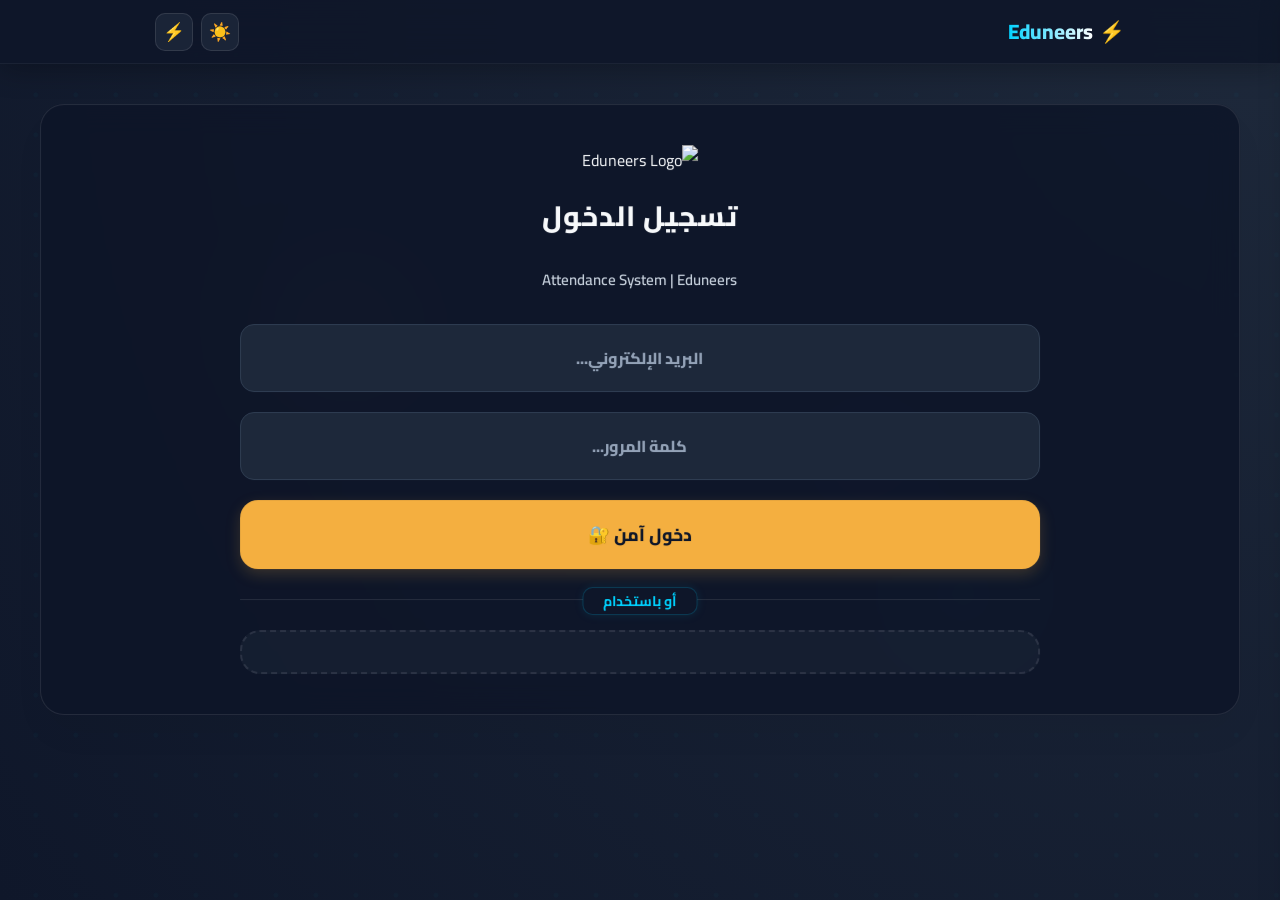
==== feedback.html @ c0f232b0 "Add files via upload" ====
<!DOCTYPE html>
<html dir="rtl">
<head>
    <meta charset="UTF-8">
    <meta name="viewport" content="width=device-width, initial-scale=1.0, maximum-scale=1.0, user-scalable=no">
    <title>Eduneers | Feedback</title>
    <link rel="stylesheet" href="grades.css?v=1.0.5">
    <link rel="preconnect" href="https://fonts.googleapis.com">
    <script src="https://cdn.jsdelivr.net/particles.js/2.0.0/particles.min.js"></script>
</head>
<body class="dark-mode">
    <div id="particles-js" style="position:fixed; top:0; left:0; width:100%; height:100%; z-index:-2; pointer-events:none;"></div>
    <div class="circuit-bg"></div>

    <div id="loader">
        <div style="width:60px; height:60px; margin-bottom:20px; position:relative; display:flex; justify-content:center; align-items:center;">
            <div style="position:absolute; width:100%; height:100%; border:2px solid var(--electric-blue); border-radius:50%; opacity:0.6; animation: spin 2s linear infinite;"></div>
            <div style="width:12px; height:12px; background:var(--electric-blue); border-radius:50%; box-shadow: 0 0 20px var(--electric-blue);"></div>
        </div>
        <div id="loaderMsg" style="font-weight: 800; font-size: 1.1rem; letter-spacing: 1px;">جاري تجميع حزم البيانات...</div>
        <div class="bar-bg"><div class="bar-fill" id="barFill"></div></div>
        <div style="font-size: 24px; font-weight: 900; font-family: monospace; color: var(--electric-blue);" id="percent">0%</div>
    </div>

    <div class="navbar">
        <div class="nav-content">
            <div class="nav-brand">
                <h2>⚡ <span class="brand-text">Eduneers</span> <span id="welcomeName" style="font-size: 11px; opacity:0.7;"></span></h2>
            </div>
            <div class="nav-actions">
                <span id="groupBadge" class="nav-badge group-badge" style="font-size: 11px; font-weight: 800; background: rgba(0, 210, 255, 0.1); color: var(--electric-blue); padding: 5px 10px; border-radius: 8px; border: 1px solid rgba(0, 210, 255, 0.3); display: none; white-space: nowrap; flex-shrink: 0;"></span>
                <span id="roleBadge" class="nav-badge role-badge" style="font-size: 11px; font-weight: 800; background: rgba(245, 176, 65, 0.1); color: var(--accent); padding: 5px 10px; border-radius: 8px; border: 1px solid rgba(245, 176, 65, 0.3); display: none; white-space: nowrap; flex-shrink: 0;"></span>
                <button class="nav-btn" onclick="toggleDarkMode()">🌓</button>
                <button class="nav-btn" onclick="toggleSidebar()">☰</button>
            </div>
        </div>
    </div>

    <div class="sidebar-overlay" id="overlay" onclick="toggleSidebar()"></div>
    <div class="sidebar" id="sidebar">
        <button class="close-btn" onclick="toggleSidebar()">×</button>
        <div style="padding: 20px; text-align: center; border-bottom: 1px solid rgba(255,255,255,0.05); margin-bottom: 10px;">
            <div style="font-weight: 900; color: var(--electric-blue); font-size: 1.3rem;">Eduneers System</div>
            <div id="sideRole" style="font-size: 10px; opacity: 0.7; margin-top: 5px; text-transform: uppercase; background: rgba(255,255,255,0.1); display: inline-block; padding: 4px 10px; border-radius: 8px;"></div>
        </div>
        <div style="margin: 10px 15px; border-radius: 12px; border: 1px solid rgba(0, 210, 255, 0.3); box-shadow: 0 0 15px rgba(0, 210, 255, 0.05); overflow: hidden;">
            <div style="background: rgba(0, 210, 255, 0.1); padding: 8px 15px; font-weight: 900; color: #00d2ff; font-size: 12px; letter-spacing: 1px; border-bottom: 1px solid rgba(0, 210, 255, 0.1);">📷 قسم الحضور</div>
            <div style="padding: 5px 0;">
                <a href="#" onclick="gotoView('index.html', 'scanner')"><span>📷</span> <span>مسح الـ QR</span></a>
                <a href="#" onclick="gotoView('index.html', 'manual')"><span>✍️</span> <span>التسجيل اليدوي السريع</span></a>
                <a href="#" onclick="gotoView('index.html', 'dashboard')"><span>📊</span> <span>لوحة الحضور</span></a>
            </div>
        </div>
        <div style="margin: 15px 15px; border-radius: 12px; border: 1px solid rgba(192, 132, 252, 0.3); box-shadow: 0 0 15px rgba(192, 132, 252, 0.05); overflow: hidden;">
            <div style="background: rgba(192, 132, 252, 0.1); padding: 8px 15px; font-weight: 900; color: #c084fc; font-size: 12px; letter-spacing: 1px; border-bottom: 1px solid rgba(192, 132, 252, 0.1);">🎯 قسم الدرجات والتقييم</div>
            <div style="padding: 5px 0;">
                <a href="#" onclick="gotoView('grades.html', 'grading')"><span>📝</span> <span>رصد الدرجات</span></a>
                <a href="#" onclick="gotoView('grades.html', 'studentDashboard')"><span>📊</span> <span>لوحة درجات الطلاب</span></a>
                <a href="#" onclick="gotoView('grades.html', 'searchView')"><span>🔍</span> <span>استعلام عن طالب</span></a>
                <a href="feedback.html" class="admin-only" style="display:flex;"><span>💬</span> <span>Feedback شامل</span></a>
            </div>
        </div>
        <a href="#" onclick="logout()" style="color: #ef4444; margin: 15px; background: rgba(239, 68, 68, 0.1); border-radius: 12px; text-align: center; justify-content: center;"><span>🚪</span> <span>تسجيل الخروج</span></a>
        <div style="height: 100px; flex-shrink: 0;"></div>
    </div>

    <div class="container">
        <div id="toast"></div>

        <div id="view-feedbackImport" class="view-section admin-only" style="display:block !important;">
            <div style="max-width: 600px; margin: auto;">
                <h3 style="color:var(--electric-blue); text-align:center; font-size:22px; font-weight:900; margin-bottom:5px;">💬 Feedback شامل</h3>
                <p style="text-align:center; font-size:12px; opacity:0.7; margin-bottom:20px; color:var(--text-muted);">ارفع ملف Excel أو أدخل رابط Google Sheet لتطبيق Feedback على جميع الطلاب الموجودين</p>

                <div style="background: var(--card-bg); border-radius: 16px; padding: 20px; margin-bottom: 20px; border: 1px solid rgba(128,128,128,0.15);">
                    <div style="margin-bottom: 15px;">
                        <label style="font-size:12px; font-weight:bold; color:var(--text-muted); display:block; margin-bottom:6px;">رقم المحاضرة (Lecture):</label>
                        <input type="number" id="fbImportLec" value="1" min="1" max="50" style="font-size:14px; width:100%; padding:12px; border:1px solid rgba(0,210,255,0.2); background:var(--card-bg); color:var(--text-main); border-radius:10px; box-sizing:border-box; text-align:center;">
                    </div>
                    <div style="border-top: 1px solid rgba(128,128,128,0.1); padding-top: 15px; margin-bottom: 15px;">
                        <label style="font-size:12px; font-weight:bold; color:var(--text-muted); display:block; margin-bottom:6px;">📁 رفع ملف Excel (.xlsx .xls):</label>
                        <input type="file" id="fbFileInput" accept=".xlsx,.xls" style="font-size:12px; width:100%; padding:10px; border:1px dashed rgba(0,210,255,0.3); background:var(--card-bg); color:var(--text-main); border-radius:10px; box-sizing:border-box;">
                    </div>
                    <div style="border-top: 1px solid rgba(128,128,128,0.1); padding-top: 15px; margin-bottom: 15px;">
                        <label style="font-size:12px; font-weight:bold; color:var(--text-muted); display:block; margin-bottom:6px;">🔗 أو رابط Google Sheet (منشور كـ CSV):</label>
                        <input type="url" id="fbSheetUrl" placeholder="https://docs.google.com/spreadsheets/d/.../export?format=csv" style="font-size:12px; width:100%; padding:12px; border:1px solid rgba(128,128,128,0.15); background:var(--card-bg); color:var(--text-main); border-radius:10px; box-sizing:border-box;">
                    </div>
                    <button id="fbSubmitBtn" onclick="processFeedbackImport()" style="width:100%; padding:14px; border:none; border-radius:12px; background:linear-gradient(135deg, var(--electric-blue), #0284c7); color:#fff; font-weight:900; font-size:14px; cursor:pointer; transition:0.3s;">🚀 تطبيق Feedback على جميع الطلاب</button>
                </div>

                <div id="fbResults" style="display:none;">
                    <div style="background: var(--card-bg); border-radius: 16px; padding: 20px; border: 1px solid rgba(128,128,128,0.15);">
                        <h4 style="color:var(--accent); margin:0 0 15px 0; font-size:16px;">📋 نتيجة التطبيق</h4>
                        <div id="fbStats" style="display:flex; gap:15px; margin-bottom:15px; flex-wrap:wrap;">
                            <span id="fbFoundCount" style="background:rgba(0,210,255,0.1); color:var(--electric-blue); padding:8px 14px; border-radius:8px; font-size:13px; font-weight:bold;"></span>
                            <span id="fbSuccessCount" style="background:rgba(16,185,129,0.1); color:#10b981; padding:8px 14px; border-radius:8px; font-size:13px; font-weight:bold;"></span>
                            <span id="fbFailCount" style="background:rgba(239,68,68,0.1); color:#ef4444; padding:8px 14px; border-radius:8px; font-size:13px; font-weight:bold;"></span>
                        </div>
                        <div style="max-height:200px; overflow-y:auto; background:var(--card-bg); border-radius:8px; padding:10px; border:1px solid rgba(128,128,128,0.08);">
                            <pre id="fbLog" style="font-size:11px; color:var(--text-muted); margin:0; white-space:pre-wrap; direction:ltr; text-align:left;"></pre>
                        </div>
                    </div>
                </div>
            </div>
        </div>
    </div>

    <script>
        let GRADES_API = "https://script.google.com/macros/s/AKfycbyATAge8KOnxJorTSRBKhp01ZNC292S0ScLyUGqyAO8WIJaDbNJi_8htuQhoRNooHrI/exec";
        let _xlsxLibLoaded = false;

        function gotoView(page, view) {
            localStorage.setItem('savedView', view);
            window.location.href = page;
        }

        function getEffectiveApi(originalUrl) {
            const currentGroup = localStorage.getItem('userGroup') || 'Group A';
            const groupOverride = localStorage.getItem('GROUP_API_' + currentGroup);
            return groupOverride || originalUrl;
        }

        function getApiForGroup(groupName) {
            var override = localStorage.getItem('GROUP_API_' + groupName);
            return override || GRADES_API;
        }

        function getAuthParams() {
            return '&email=' + encodeURIComponent(localStorage.getItem('userEmail')) + '&token=' + encodeURIComponent(localStorage.getItem('sessionToken')) + '&group=' + encodeURIComponent(localStorage.getItem('userGroup'));
        }

        function getAuthParamsForGroup(groupName) {
            return '&email=' + encodeURIComponent(localStorage.getItem('userEmail')) + '&token=' + encodeURIComponent(localStorage.getItem('sessionToken')) + '&group=' + encodeURIComponent(groupName);
        }

        function showToast(text, type) {
            if (!type) type = 'success';
            const t = document.getElementById('toast');
            t.innerText = text;
            t.style.background = type === 'success' ? 'linear-gradient(135deg, #10b981, #059669)' : 'linear-gradient(135deg, #ef4444, #dc2626)';
            t.style.display = 'block';
            setTimeout(function () { t.style.display = 'none'; }, 4000);
        }

        function playBeep(type) {
            if (navigator.vibrate) {
                if (type === 'success') navigator.vibrate(150);
                else navigator.vibrate([100, 50, 100, 50, 200]);
            }
            try {
                var ctx = new (window.AudioContext || window.webkitAudioContext)();
                var osc = ctx.createOscillator();
                var gain = ctx.createGain();
                osc.connect(gain);
                gain.connect(ctx.destination);
                if (type === 'success') {
                    osc.type = 'sine';
                    osc.frequency.value = 800;
                    gain.gain.value = 0.1;
                    osc.start();
                    osc.stop(ctx.currentTime + 0.15);
                } else {
                    osc.type = 'sawtooth';
                    osc.frequency.value = 300;
                    gain.gain.value = 0.1;
                    osc.start();
                    osc.stop(ctx.currentTime + 0.3);
                }
            } catch (e) { console.log('Audio play error', e); }
        }

        function toggleDarkMode() {
            document.body.classList.toggle('dark-mode');
            localStorage.setItem('darkMode', document.body.classList.contains('dark-mode'));
        }

        function toggleSidebar() {
            document.getElementById('sidebar').classList.toggle('open');
            document.getElementById('overlay').classList.toggle('show');
        }

        function logout() {
            var keysToKeep = ['darkMode', 'PERSONAL_LINKS_MAP', 'PERSONAL_API'];
            for (var i = 0; i < localStorage.length; i++) {
                var key = localStorage.key(i);
                if (key.startsWith('GROUP_API_')) keysToKeep.push(key);
            }
            var backup = {};
            keysToKeep.forEach(function (k) { backup[k] = localStorage.getItem(k); });
            localStorage.clear();
            Object.keys(backup).forEach(function (k) {
                if (backup[k] !== null) localStorage.setItem(k, backup[k]);
            });
            window.location.href = 'index.html';
        }

        function loadXlsxLib() {
            return new Promise(function (resolve, reject) {
                if (typeof XLSX !== 'undefined') { _xlsxLibLoaded = true; resolve(); return; }
                var script = document.createElement('script');
                script.src = 'https://cdnjs.cloudflare.com/ajax/libs/xlsx/0.18.5/xlsx.full.min.js';
                script.onload = function () { _xlsxLibLoaded = true; resolve(); };
                script.onerror = function () { reject(new Error('Failed to load XLSX library')); };
                document.head.appendChild(script);
            });
        }

        function normalizeCode(val) {
            if (!val) return null;
            var trimmed = val.toString().trim().toUpperCase();
            var match = trimmed.match(/^([A-Z]\d+)(EDUR9)?$/);
            if (match) return match[1] + 'EDUR9';
            return null;
        }

        function extractCodesFromSheet(rows) {
            var codes = [];
            var codeCol = -1;
            for (var r = 0; r < Math.min(10, rows.length); r++) {
                var row = rows[r];
                if (!row) continue;
                for (var c = 0; c < row.length; c++) {
                    var cell = (row[c] || '').toString().trim();
                    if (/^codes?$/i.test(cell)) { codeCol = c; break; }
                }
                if (codeCol !== -1) break;
            }
            if (codeCol === -1) {
                for (var r2 = 0; r2 < rows.length; r2++) {
                    var row2 = rows[r2];
                    if (!row2) continue;
                    for (var c2 = 0; c2 < row2.length; c2++) {
                        var cell2 = (row2[c2] || '').toString().trim();
                        var code = normalizeCode(cell2);
                        if (code) codes.push(code);
                    }
                }
            } else {
                for (var r3 = 0; r3 < rows.length; r3++) {
                    var row3 = rows[r3];
                    if (!row3 || !row3[codeCol]) continue;
                    var cell3 = row3[codeCol].toString().trim();
                    var code = normalizeCode(cell3);
                    if (code) codes.push(code);
                }
            }
            return codes.filter(function (v, i, a) { return a.indexOf(v) === i; });
        }

        function showResults(results, logLines) {
            var container = document.getElementById('fbResults');
            var foundEl = document.getElementById('fbFoundCount');
            var successEl = document.getElementById('fbSuccessCount');
            var failEl = document.getElementById('fbFailCount');
            var logEl = document.getElementById('fbLog');
            if (!container) return;
            container.style.display = 'block';
            var total = results.success + results.fail;
            if (foundEl) foundEl.innerText = '📌 تم العثور على: ' + total + ' كود';
            if (successEl) successEl.innerText = '✅ تم بنجاح: ' + results.success;
            if (failEl) failEl.innerText = results.fail ? '❌ فشل: ' + results.fail : '';
            if (logEl) logEl.innerText = logLines.join('\n');
        }

        window.processFeedbackImport = async function () {
            var lec = document.getElementById('fbImportLec').value.trim();
            if (!lec) return showToast('❌ أدخل رقم المحاضرة', 'error');
            var fileInput = document.getElementById('fbFileInput');
            var sheetUrl = document.getElementById('fbSheetUrl').value.trim();
            var btn = document.getElementById('fbSubmitBtn');
            if (!fileInput.files.length && !sheetUrl) return showToast('❌ ارفع ملف Excel أو أدخل رابط Google Sheet', 'error');
            btn.disabled = true;
            btn.innerText = 'جاري المعالجة⏳';
            showToast('⏳ جاري قراءة البيانات...', 'info');
            try {
                var codes = [];
                if (fileInput.files.length) {
                    await loadXlsxLib();
                    var file = fileInput.files[0];
                    var data = await file.arrayBuffer();
                    var workbook = XLSX.read(data, { type: 'array' });
                    var sheet = workbook.Sheets[workbook.SheetNames[0]];
                    var json = XLSX.utils.sheet_to_json(sheet, { header: 1 });
                    codes = extractCodesFromSheet(json);
                } else if (sheetUrl) {
                    var resp = await fetch(sheetUrl);
                    if (!resp.ok) throw new Error('فشل تحميل الرابط');
                    var csvText = await resp.text();
                    var rows = csvText.split('\n').map(function (r) { return r.split(','); });
                    codes = extractCodesFromSheet(rows);
                }
                if (codes.length === 0) {
                    btn.disabled = false;
                    btn.innerText = '🚀 تطبيق الفيدباك على جميع الطلاب';
                    return showToast('❌ لم يتم العثور على أكواد طلاب في الملف', 'error');
                }
                showToast('✅ تم العثور على ' + codes.length + ' كود، جاري تطبيق الفيدباك...', 'success');

                // Group codes by group letter (first char, e.g. K from K2EDUR9)
                var groups = {};
                for (var i = 0; i < codes.length; i++) {
                    var letter = codes[i].charAt(0);
                    if (!groups[letter]) groups[letter] = [];
                    groups[letter].push(codes[i]);
                }

                var results = { success: 0, fail: 0 };
                var logLines = [];
                var groupKeys = Object.keys(groups);

                for (var g = 0; g < groupKeys.length; g++) {
                    var letter = groupKeys[g];
                    var groupCodes = groups[letter];
                    var groupName = 'Group ' + letter;
                    var centralApi = getApiForGroup(groupName);
                    var auth = getAuthParamsForGroup(groupName);

                    for (var c = 0; c < groupCodes.length; c++) {
                        var code = groupCodes[c];
                        try {
                            var res = await fetch(centralApi + '?action=saveExtra&qrCode=' + encodeURIComponent(code) + '&lectureNum=' + lec + '&feedback=1&attitude=0&bonus=0' + auth).then(function (r) { return r.json(); });
                            if (res.status === 'success') {
                                results.success++;
                                logLines.push('✅ [' + groupName + '] ' + code + ' - تم');
                            } else {
                                results.fail++;
                                logLines.push('❌ [' + groupName + '] ' + code + ' - ' + (res.message || 'خطأ'));
                            }
                        } catch (e) {
                            results.fail++;
                            logLines.push('❌ [' + groupName + '] ' + code + ' - فشل الاتصال');
                        }
                    }
                }
                showResults(results, logLines);
                playBeep('success');
                showToast('✅ تم تطبيق الفيدباك على ' + results.success + ' طالب بنجاح' + (results.fail ? '، فشل ' + results.fail : ''), 'success');
            } catch (e) {
                console.error('Feedback import error:', e);
                showToast('❌ حدث خطأ: ' + e.message, 'error');
            }
            btn.disabled = false;
            btn.innerText = '🚀 تطبيق الفيدباك على جميع الطلاب';
        };

        // Init on load
        window.onload = function () {
            if (localStorage.getItem('isLoggedIn') !== 'true') { window.location.href = 'index.html'; return; }
            if (localStorage.getItem('darkMode') === 'true') document.body.classList.add('dark-mode');

            var rawRole = localStorage.getItem('userRole') || 'CADRE';
            var role = rawRole.toUpperCase();
            if (role === 'CADRE') { window.location.href = 'index.html'; return; }

            var isAuthorized = (role === 'TEAM MANAGER' || role === 'ADMIN' || role === 'CO-FOUNDER' || role === 'OWNER');
            if (!isAuthorized) { window.location.href = 'grades.html'; showToast('❌ ليس لديك صلاحية الوصول لهذه الصفحة', 'error'); return; }

            var name = localStorage.getItem('userName') || 'مهندس';
            document.getElementById('welcomeName').innerText = '| ' + name;
            document.getElementById('sideRole').innerText = rawRole;

            var rBadge = document.getElementById('roleBadge');
            if (rBadge) {
                rBadge.innerText = role === 'OWNER' ? 'المالك 👑' : role === 'CO-FOUNDER' ? 'CO-Founder 🌟' : role === 'TEAM MANAGER' || role === 'ADMIN' ? 'Team Manager' : role === 'CADRE LEADER' ? 'Cadre Leader 🌟' : role === 'QUALITY CONTROL' ? 'Quality Control 👁️' : role === 'COORDINATOR' || role === 'MANAGER' ? 'Coordinator' : 'Cadre';
                rBadge.style.display = 'inline-block';
            }

            var groupVal = localStorage.getItem('userGroup') || 'Group A';
            var gBadge = document.getElementById('groupBadge');
            if (gBadge) { gBadge.innerText = groupVal; gBadge.style.display = 'inline-block'; }

            if (role === 'OWNER') document.body.classList.add('role-owner');
            else if (role === 'CO-FOUNDER') document.body.classList.add('role-co-founder');
            else if (role === 'TEAM MANAGER' || role === 'ADMIN') document.body.classList.add('role-admin');
            else if (role === 'CADRE LEADER') document.body.classList.add('role-cadre-leader');
            else if (role === 'QUALITY CONTROL' || role === 'QC') document.body.classList.add('role-qc');
            else if (role === 'COORDINATOR' || role === 'MANAGER') document.body.classList.add('role-manager');
            else document.body.classList.add('role-user');

            // Hide loader
            var loader = document.getElementById('loader');
            if (loader) loader.style.display = 'none';
        };

        window.onerror = function (msg, url, lineNo, columnNo, error) {
            console.error('Global Error:', msg, url, lineNo, columnNo, error);
            try {
                document.getElementById('loaderMsg').innerText = '⚠️ حدث خطأ: ' + msg;
            } catch (e) { }
            return false;
        };
    </script>
</body>
</html>
---- grades.css ----
@import url('https://fonts.googleapis.com/css2?family=Cairo:wght@400;600;700;800;900&display=swap');

        :root {
            --primary: #0f172a;
            --primary-light: #1e293b;
            --accent: #f5b041;
            --accent-glow: rgba(245, 176, 65, 0.6);
            --electric-blue: #00d2ff;
            --electric-glow: rgba(0, 210, 255, 0.5);
            --bg-gradient: linear-gradient(135deg, #f1f5f9 0%, #e2e8f0 100%);
            --text-main: #334155;
            --text-muted: #64748b;
            --card-bg: rgba(255, 255, 255, 0.9);
            --border-radius: 24px;
        }

        body.dark-mode {
            --primary: #f8fafc;
            --bg-gradient: radial-gradient(circle at top right, #1e293b 0%, #0f172a 100%);
            --text-main: #f8fafc;
            --text-muted: #cbd5e1;
            --card-bg: rgba(15, 23, 42, 0.9);
        }

        body {
            font-family: 'Cairo', sans-serif;
            background: var(--bg-gradient);
            margin: 0;
            color: var(--text-main);
            min-height: 100vh;
            transition: 0.5s;
            overflow-x: hidden;
        }

        .circuit-bg {
            position: fixed;
            top: -5%;
            left: -5%;
            width: 110vw;
            height: 110vh;
            z-index: -1;
            background-image: radial-gradient(circle at 50% 50%, rgba(245, 176, 65, 0.05) 2px, transparent 2px);
            background-size: 40px 40px;
            animation: pulseCircuit 12s cubic-bezier(0.4, 0, 0.2, 1) infinite alternate;
            pointer-events: none;
        }

        body.dark-mode .circuit-bg {
            background-image: radial-gradient(circle at 50% 50%, rgba(0, 210, 255, 0.1) 2px, transparent 3px);
        }

        @keyframes pulseCircuit {
            0% {
                opacity: 0.3;
                transform: scale(1);
            }

            100% {
                opacity: 0.8;
                transform: scale(1.05);
            }
        }

        /* 💎 Navbar */
        .navbar {
            background: rgba(15, 23, 42, 0.9);
            backdrop-filter: blur(16px);
            color: white;
            padding: 12px 0;
            box-shadow: 0 4px 30px rgba(0, 0, 0, 0.3);
            position: sticky;
            top: 0;
            z-index: 100;
            border-bottom: 1px solid rgba(255, 255, 255, 0.05);
        }

        .nav-content {
            max-width: 1000px;
            margin: 0 auto;
            padding: 0 15px;
            display: flex;
            justify-content: space-between;
            align-items: center;
            width: 100%;
            box-sizing: border-box;
        }

        .nav-brand h2 {
            margin: 0;
            font-size: 1.3rem;
            font-weight: 800;
            display: flex;
            align-items: center;
            gap: 6px;
            color: #fff;
        }

        .nav-brand h2 .brand-text {
            background: linear-gradient(to left, #fff, #9333ea);
            -webkit-background-clip: text;
            -webkit-text-fill-color: transparent;
        }

        body.dark-mode .nav-brand h2 .brand-text {
            background: linear-gradient(to left, #fff, var(--electric-blue));
            -webkit-background-clip: text;
            -webkit-text-fill-color: transparent;
        }

        .nav-actions {
            display: flex;
            gap: 8px;
            align-items: center;
        }

        .nav-btn {
            background: rgba(255, 255, 255, 0.1);
            border: 1px solid rgba(255, 255, 255, 0.2);
            color: white;
            width: 38px;
            height: 38px;
            border-radius: 10px;
            display: flex;
            align-items: center;
            justify-content: center;
            cursor: pointer;
            flex-shrink: 0;
            transition: 0.3s;
            font-size: 1.1rem;
        }

        .nav-btn:hover {
            background: var(--accent);
            border-color: var(--accent);
        }

        /* 🗂️ Sidebar */
        .sidebar {
            position: fixed;
            top: 0;
            right: -300px;
            width: 280px;
            height: 100vh;
            height: 100dvh;
            background: var(--card-bg);
            backdrop-filter: blur(25px);
            z-index: 2000;
            transition: 0.4s cubic-bezier(0.175, 0.885, 0.32, 1.275);
            text-align: right;
            padding-top: 60px;
            padding-bottom: 120px;
            overflow-y: auto;
            overflow-x: hidden;
            box-shadow: -10px 0 30px rgba(0, 0, 0, 0.2);
            border-left: 1px solid rgba(255, 255, 255, 0.1);
        }

        .sidebar.open {
            right: 0;
        }

        .sidebar a {
            display: flex;
            align-items: center;
            gap: 12px;
            padding: 16px 25px;
            color: var(--text-main);
            text-decoration: none;
            font-weight: 700;
            border-bottom: 1px solid rgba(0, 0, 0, 0.05);
            transition: 0.3s;
            margin: 5px 10px;
            border-radius: 12px;
        }

        .sidebar a i {
            font-size: 1.2rem;
            width: 25px;
        }

        .sidebar a:hover {
            background: rgba(0, 0, 0, 0.05);
            transform: translateX(-5px);
            color: var(--accent);
        }

        .sidebar a.active {
            background: linear-gradient(135deg, rgba(245, 176, 65, 0.1), rgba(245, 176, 65, 0.05));
            color: var(--accent);
            box-shadow: inset 3px 0 0 var(--accent);
        }

        .sidebar-overlay {
            position: fixed;
            top: 0;
            left: 0;
            width: 100%;
            height: 100%;
            background: rgba(0, 0, 0, 0.6);
            display: none;
            z-index: 1500;
            backdrop-filter: blur(4px);
        }

        .sidebar-overlay.show {
            display: block;
        }

        .close-btn {
            position: absolute;
            top: 15px;
            left: 15px;
            font-size: 2rem;
            cursor: pointer;
            color: var(--text-muted);
            border: none;
            background: none;
        }

        .container {
            padding: 20px 15px;
            max-width: 1000px;
            margin: auto;
        }

        .view-section {
            display: none !important;
            background: var(--card-bg);
            padding: 30px 25px;
            border-radius: var(--border-radius);
            box-shadow: 0 20px 40px rgba(0, 0, 0, 0.05);
            border: 1px solid rgba(255, 255, 255, 0.1);
            margin-bottom: 25px;
            backdrop-filter: blur(15px);
            transition: transform 0.4s ease, box-shadow 0.4s ease;
        }

        .view-section.active {
            display: block !important;
            animation: slideUpFade 0.6s cubic-bezier(0.16, 1, 0.3, 1) forwards;
        }

        @keyframes slideUpFade {
            0% {
                opacity: 0;
                transform: translateY(40px) scale(0.96);
                filter: blur(5px);
            }

            100% {
                opacity: 1;
                transform: translateY(0) scale(1);
                filter: blur(0);
            }
        }

        /* Inputs & Toggles */
        input,
        select {
            width: 100%;
            padding: 14px;
            border-radius: 14px;
            border: 2px solid transparent;
            background-color: rgba(0, 0, 0, 0.03);
            color: var(--text-main);
            font-size: 15px;
            font-weight: 800;
            margin-bottom: 15px;
            box-sizing: border-box;
            text-align: center;
            font-family: 'Cairo';
            transition: 0.3s;
        }

        body.dark-mode input,
        body.dark-mode select {
            background-color: #1e293b;
            color: #fff;
            border: 1px solid #334155;
        }

        input:focus,
        select:focus {
            border-color: var(--accent);
            outline: none;
            background: #fff;
        }

        body.dark-mode input:focus,
        body.dark-mode select:focus {
            border-color: var(--electric-blue);
            background: #0f172a;
        }

        .small-input {
            width: 70px !important;
            display: inline-block;
            padding: 8px 5px !important;
            margin: 0 5px !important;
            border: 2px solid var(--accent) !important;
            color: inherit !important;
            background: transparent !important;
            font-weight: 900 !important;
        }

        .btn-submit {
            width: 100%;
            padding: 16px;
            border-radius: 14px;
            border: none;
            background: linear-gradient(135deg, var(--primary), var(--primary-light));
            color: white;
            font-size: 1rem;
            font-weight: 800;
            cursor: pointer;
            transition: 0.3s;
            box-shadow: 0 5px 15px rgba(0, 0, 0, 0.1);
            margin-top: 10px;
        }

        body.dark-mode .btn-submit {
            background: linear-gradient(135deg, var(--electric-blue), #0284c7);
            color: #fff;
            box-shadow: 0 5px 15px rgba(0, 210, 255, 0.2);
        }

        .btn-submit:hover {
            transform: translateY(-2px);
            box-shadow: 0 8px 20px rgba(0, 0, 0, 0.2);
        }

        .grid-3 {
            display: grid;
            grid-template-columns: 1fr 1fr 1fr;
            gap: 8px;
            margin-bottom: 15px;
        }

        .grid-2 {
            display: grid;
            grid-template-columns: 1fr 1fr;
            gap: 10px;
            margin-bottom: 15px;
        }

        .toggle-btn {
            background: rgba(0, 0, 0, 0.05);
            color: var(--text-muted);
            padding: 14px 5px;
            border-radius: 12px;
            font-size: 0.8rem;
            font-weight: 800;
            cursor: pointer;
            text-align: center;
            transition: 0.2s;
            border: 2px solid transparent;
        }

        body.dark-mode .toggle-btn {
            background: #1e293b;
            border-color: #334155;
        }

        /* 🔴 إصلاح الأزرار في الوايت مود والدارك مود لتكون زاهية جداً */
        .toggle-btn.active-att {
            background: #2563eb !important;
            color: white !important;
            border-color: #2563eb !important;
            box-shadow: 0 4px 10px rgba(37, 99, 235, 0.3) !important;
        }

        .toggle-btn.active-feed {
            background: #059669 !important;
            color: white !important;
            border-color: #059669 !important;
            box-shadow: 0 4px 10px rgba(5, 150, 105, 0.3) !important;
        }

        .toggle-btn.active-attit {
            background: #9333ea !important;
            color: white !important;
            border-color: #9333ea !important;
            box-shadow: 0 4px 10px rgba(147, 51, 234, 0.3) !important;
        }

        body.dark-mode .toggle-btn.active-att {
            background: #3b82f6 !important;
            border-color: #3b82f6 !important;
            box-shadow: 0 0 15px rgba(59, 130, 246, 0.5) !important;
        }

        body.dark-mode .toggle-btn.active-feed {
            background: #10b981 !important;
            border-color: #10b981 !important;
            box-shadow: 0 0 15px rgba(16, 185, 129, 0.5) !important;
        }

        body.dark-mode .toggle-btn.active-attit {
            background: #a855f7 !important;
            border-color: #a855f7 !important;
            box-shadow: 0 0 15px rgba(168, 85, 247, 0.5) !important;
        }

        /* 🏆 Leaderboard */
        .filter-box {
            background: rgba(245, 176, 65, 0.05);
            padding: 15px;
            border-radius: 16px;
            border: 1px dashed var(--accent);
            margin-bottom: 20px;
            text-align: center;
        }

        body.dark-mode .filter-box {
            background: rgba(0, 210, 255, 0.05);
            border-color: var(--electric-blue);
        }

        .leader-card {
            display: flex;
            align-items: center;
            justify-content: space-between;
            background: rgba(0, 0, 0, 0.02);
            padding: 15px 20px;
            border-radius: 16px;
            margin-bottom: 12px;
            border: 1px solid rgba(0, 0, 0, 0.05);
            transition: 0.3s;
        }

        body.dark-mode .leader-card {
            background: rgba(255, 255, 255, 0.03);
            border-color: rgba(255, 255, 255, 0.05);
        }

        .leader-card:hover {
            transform: translateX(-5px);
        }

        .rank-1 {
            border-right: 6px solid #FFD700;
            background: linear-gradient(90deg, rgba(255, 215, 0, 0.08) 0%, transparent 100%);
        }

        .rank-2 {
            border-right: 6px solid #C0C0C0;
            background: linear-gradient(90deg, rgba(192, 192, 192, 0.08) 0%, transparent 100%);
        }

        .rank-3 {
            border-right: 6px solid #CD7F32;
            background: linear-gradient(90deg, rgba(205, 127, 50, 0.08) 0%, transparent 100%);
        }

        .leader-rank {
            font-size: 1.5rem;
            font-weight: 900;
            width: 45px;
            color: var(--accent);
            text-align: center;
        }

        .leader-name {
            flex: 1;
            font-weight: 800;
            font-size: 1.1rem;
            margin-right: 10px;
        }

        .leader-score {
            background: var(--primary);
            color: white;
            padding: 6px 15px;
            border-radius: 50px;
            font-weight: 900;
            font-size: 0.9rem;
            box-shadow: 0 4px 10px rgba(0, 0, 0, 0.1);
        }

        body.dark-mode .leader-score {
            background: var(--electric-blue);
            color: #000;
            box-shadow: 0 4px 10px rgba(0, 210, 255, 0.2);
        }

        /* Tables */
        .res-table {
            width: 100%;
            border-collapse: collapse;
            margin-top: 15px;
            background: rgba(0, 0, 0, 0.02);
            border-radius: 12px;
            overflow: hidden;
        }

        body.dark-mode .res-table {
            background: rgba(0, 0, 0, 0.2);
        }

        .res-table th {
            background: rgba(0, 0, 0, 0.05);
            padding: 12px;
            font-size: 13px;
            color: var(--text-muted);
        }

        body.dark-mode .res-table th {
            background: rgba(255, 255, 255, 0.05);
        }

        .res-table td {
            padding: 12px;
            border-bottom: 1px solid rgba(0, 0, 0, 0.05);
            font-weight: bold;
            text-align: center;
        }

        body.dark-mode .res-table td {
            border-bottom-color: rgba(255, 255, 255, 0.05);
        }

        .chart-container {
            height: 300px;
            margin-top: 25px;
            background: rgba(0, 0, 0, 0.02);
            border-radius: 20px;
            padding: 15px;
            border: 1px solid rgba(0, 0, 0, 0.05);
        }

        body.dark-mode .chart-container {
            background: #1e293b;
            border-color: #334155;
        }

        /* ⚡ Loader & Toast */
        #loader {
            position: fixed;
            top: 0;
            left: 0;
            width: 100%;
            height: 100%;
            background: rgba(15, 23, 42, 0.95);
            display: none;
            justify-content: center;
            align-items: center;
            flex-direction: column;
            z-index: 9999;
            color: white;
            backdrop-filter: blur(10px);
        }

        .bar-bg {
            width: 70%;
            max-width: 400px;
            height: 6px;
            background: rgba(255, 255, 255, 0.1);
            border-radius: 10px;
            overflow: hidden;
            margin: 15px 0;
        }

        .bar-fill {
            width: 0%;
            height: 100%;
            background: var(--electric-blue);
            transition: 0.1s linear;
            box-shadow: 0 0 15px var(--electric-blue);
        }

        #toast {
            position: fixed;
            bottom: 20px;
            left: 50%;
            transform: translateX(-50%);
            padding: 14px 25px;
            border-radius: 12px;
            color: white;
            font-weight: 700;
            display: none;
            z-index: 3000;
            box-shadow: 0 5px 20px rgba(0, 0, 0, 0.3);
            animation: popIn 0.3s ease;
        }

        @keyframes popIn {
            from {
                transform: translate(-50%, 20px);
                opacity: 0;
            }

            to {
                transform: translate(-50%, 0);
                opacity: 1;
            }
        }

        /* 🛡️ منطق الصلاحيات الاحترافي */
        .manager-only,
        .admin-only,
        .cross-group-only {
            display: none !important;
        }

        /* Explicitly show active view sections for authorized roles */
        body.role-manager .view-section.manager-only.active,
        body.role-cadre-leader .view-section.manager-only.active,
        body.role-qc .view-section.manager-only.active,
        body.role-admin .view-section.manager-only.active,
        body.role-admin .view-section.admin-only.active,
        body.role-co-founder .view-section.manager-only.active,
        body.role-co-founder .view-section.admin-only.active,
        body.role-owner .view-section.manager-only.active,
        body.role-owner .view-section.admin-only.active {
            display: block !important;
            animation: slideUpFade 0.6s cubic-bezier(0.16, 1, 0.3, 1) forwards;
        }

        body.role-manager :not(.view-section).manager-only {
            display: block !important;
        }

        body.role-manager a.manager-only {
            display: flex !important;
        }

        body.role-admin :not(.view-section).manager-only,
        body.role-admin :not(.view-section).admin-only,
        body.role-admin :not(.view-section).cross-group-only {
            display: block !important;
        }

        body.role-admin a.manager-only,
        body.role-admin a.admin-only {
            display: flex !important;
        }

        body.role-cadre-leader :not(.view-section).manager-only,
        body.role-cadre-leader :not(.view-section).cross-group-only,
        body.role-qc :not(.view-section).manager-only,
        body.role-qc :not(.view-section).cross-group-only {
            display: block !important;
        }

        body.role-cadre-leader a.manager-only,
        body.role-qc a.manager-only {
            display: flex !important;
        }

        body.role-co-founder :not(.view-section).manager-only,
        body.role-co-founder :not(.view-section).admin-only,
        body.role-co-founder :not(.view-section).cross-group-only {
            display: block !important;
        }

        body.role-co-founder a.manager-only,
        body.role-co-founder a.admin-only {
            display: flex !important;
        }

        body.role-owner :not(.view-section).manager-only,
        body.role-owner :not(.view-section).admin-only,
        body.role-owner :not(.view-section).cross-group-only {
            display: block !important;
        }

        body.role-admin #groupBadge,
        body.role-cadre-leader #groupBadge,
        body.role-qc #groupBadge,
        body.role-co-founder #groupBadge,
        body.role-owner #groupBadge {
            display: none !important;
        }

        body.role-owner a.manager-only,
        body.role-owner a.admin-only {
            display: flex !important;
        }

        body.role-user .manager-only,
        body.role-user .admin-only,
        body.role-manager .admin-only,
        body.role-qc .admin-only {
            display: none !important;
        }

        /* 🚫 QC Read-Only Restriction */
        body.role-qc .mutator,
        body.role-qc .btn-danger,
        body.role-qc .toggle-btn {
            pointer-events: none !important;
            opacity: 0.6 !important;
            filter: grayscale(1) !important;
        }

        /* 📐 استجابة الشاشات (Responsive Design) */
        @media (min-width: 1024px) {
            .container {
                max-width: 1200px;
                padding: 40px 20px;
            }

            .view-section>div {
                max-width: 800px !important;
                margin: auto;
            }

            .view-section {
                padding: 40px 50px;
            }

            .view-section:hover {
                transform: translateY(-4px);
                box-shadow: 0 35px 60px rgba(0, 0, 0, 0.08);
            }

            body.dark-mode .view-section:hover {
                box-shadow: 0 35px 60px rgba(0, 210, 255, 0.05);
                border-color: rgba(0, 210, 255, 0.2);
            }

            input,
            select {
                padding: 18px;
                font-size: 16px;
                margin-bottom: 20px;
                transition: 0.4s ease;
            }

            .btn-submit {
                padding: 18px;
                font-size: 1.1rem;
                border-radius: 18px;
            }

            .chart-container {
                height: 450px;
            }

            .leader-card {
                padding: 25px;
            }

            .leader-name {
                font-size: 1.3rem;
            }
        }

        @media (max-width: 650px) {
            .nav-brand h2 {
                font-size: 1.1rem;
                gap: 4px;
            }

            .nav-brand span#welcomeName {
                display: none;
            }

            .view-section {
                padding: 20px 15px;
            }

            h2,
            h3 {
                font-size: 1.2rem !important;
            }

            input,
            select,
            .btn-submit {
                font-size: 14px;
                padding: 12px;
            }
        }

        /* --- DYNAMIC ALIVE EFFECTS --- */
        .glass-panel,
        .action-btn,
        .dashboard-card {
            transition: transform 0.4s ease, box-shadow 0.4s ease, border-color 0.4s ease !important;
        }

        .glass-panel:hover {
            transform: translateY(-8px);
            box-shadow: 0 20px 40px rgba(0, 0, 0, 0.4), 0 0 20px var(--electric-glow) !important;
            border-color: rgba(0, 210, 255, 0.4) !important;
        }

        .action-btn:hover {
            transform: translateY(-5px) scale(1.05);
            box-shadow: 0 10px 25px var(--electric-glow), 0 0 15px var(--accent-glow) !important;
        }

        .pulse-glow {
            animation: neonPulse 2s infinite alternate;
        }

        @keyframes neonPulse {
            0% {
                box-shadow: 0 0 15px var(--electric-glow), 0 0 30px var(--accent-glow);
            }

            100% {
                box-shadow: 0 0 30px var(--electric-glow), 0 0 50px var(--accent-glow);
            }
        }

        /* ⚡ Performance Mode - Disable all animations & transitions */
body.performance-mode *,
body.performance-mode *::before,
body.performance-mode *::after {
  animation: none !important;
  transition: none !important;
  animation-duration: 0s !important;
  animation-delay: 0s !important;
  transition-duration: 0s !important;
  transition-delay: 0s !important;
}

body.performance-mode .bg-orb,
body.performance-mode .circuit-bg,
body.performance-mode #particles-js {
  display: none !important;
}

body.performance-mode .view-section.active {
  animation: none !important;
}

/* ===== Next Style Block ===== */
@keyframes spin {
            100% {
                transform: rotate(360deg);
            }
        }

/* ========================================================================== */
/* 💎 CUSTOM GLASSMORPHIC MODAL DIALOGS SYSTEM */
/* ========================================================================== */
.custom-modal-overlay {
  position: fixed;
  top: 0;
  left: 0;
  width: 100%;
  height: 100%;
  background: rgba(8, 12, 24, 0.55);
  backdrop-filter: blur(16px);
  -webkit-backdrop-filter: blur(16px);
  z-index: 10000;
  display: flex;
  justify-content: center;
  align-items: center;
  opacity: 0;
  pointer-events: none;
  transition: opacity 0.15s ease-out;
  box-sizing: border-box;
}

.custom-modal-overlay.active {
  opacity: 1;
  pointer-events: auto;
}

.custom-modal-card {
  background: var(--card-bg);
  border: 1px solid rgba(15, 23, 42, 0.08);
  box-shadow: 0 20px 40px -10px rgba(15, 23, 42, 0.15), 
              0 0 20px rgba(0, 210, 255, 0.05);
  border-radius: 24px;
  width: 90%;
  max-width: 440px;
  padding: 30px;
  text-align: center;
  transform: scale(0.92) translateY(20px);
  opacity: 0;
  transition: transform 0.2s cubic-bezier(0.34, 1.56, 0.64, 1),
              opacity 0.2s cubic-bezier(0.34, 1.56, 0.64, 1),
              box-shadow 0.2s ease;
  box-sizing: border-box;
  direction: rtl;
}

body.dark-mode .custom-modal-card {
  border: 1px solid rgba(0, 210, 255, 0.15);
  box-shadow: 0 25px 50px -12px rgba(0, 0, 0, 0.55), 
              0 0 30px rgba(0, 210, 255, 0.2);
}

.custom-modal-overlay.active .custom-modal-card {
  transform: scale(1) translateY(0);
  opacity: 1;
}

.custom-modal-icon-container {
  width: 70px;
  height: 70px;
  margin: 0 auto 20px auto;
  border-radius: 50%;
  display: flex;
  align-items: center;
  justify-content: center;
  font-size: 2.2rem;
  background: rgba(0, 210, 255, 0.1);
  color: var(--electric-blue);
  border: 2px solid rgba(0, 210, 255, 0.3);
  box-shadow: 0 0 20px rgba(0, 210, 255, 0.2);
  transition: transform 0.3s ease;
  animation: pulseIcon 2s infinite alternate;
}

@keyframes pulseIcon {
  0% { transform: scale(1); box-shadow: 0 0 15px rgba(0, 210, 255, 0.15); }
  100% { transform: scale(1.05); box-shadow: 0 0 25px rgba(0, 210, 255, 0.3); }
}

.custom-modal-icon-container.warning {
  background: rgba(245, 176, 65, 0.1);
  color: var(--accent);
  border-color: rgba(245, 176, 65, 0.3);
  box-shadow: 0 0 20px rgba(245, 176, 65, 0.2);
  animation: pulseIconWarning 2s infinite alternate;
}

@keyframes pulseIconWarning {
  0% { transform: scale(1); box-shadow: 0 0 15px rgba(245, 176, 65, 0.15); }
  100% { transform: scale(1.05); box-shadow: 0 0 25px rgba(245, 176, 65, 0.3); }
}

.custom-modal-title {
  font-size: 1.4rem;
  font-weight: 900;
  color: var(--text-main);
  margin: 0 0 12px 0;
  letter-spacing: 0.5px;
}

.custom-modal-message {
  font-size: 0.95rem;
  font-weight: 700;
  color: var(--text-muted);
  line-height: 1.6;
  margin: 0 0 26px 0;
}

.custom-modal-actions {
  display: flex;
  gap: 12px;
  justify-content: center;
}

.custom-modal-btn {
  flex: 1;
  padding: 14px 20px;
  font-size: 0.95rem;
  font-weight: 800;
  font-family: 'Cairo', sans-serif;
  border-radius: 14px;
  border: none;
  cursor: pointer;
  transition: all 0.25s cubic-bezier(0.4, 0, 0.2, 1);
  display: flex;
  align-items: center;
  justify-content: center;
  gap: 8px;
}

.custom-modal-btn-confirm {
  background: linear-gradient(135deg, var(--electric-blue), #0284c7);
  color: white;
  box-shadow: 0 6px 20px rgba(0, 210, 255, 0.25);
}

body.dark-mode .custom-modal-btn-confirm {
  background: linear-gradient(135deg, var(--electric-blue), #0284c7);
  color: #fff;
  box-shadow: 0 6px 20px rgba(0, 210, 255, 0.35);
}

.custom-modal-btn-confirm:hover {
  transform: translateY(-2px);
  box-shadow: 0 10px 25px rgba(0, 210, 255, 0.45);
  filter: brightness(1.1);
}

.custom-modal-btn-confirm:active {
  transform: translateY(0);
}

.custom-modal-btn-cancel {
  background: rgba(0, 0, 0, 0.05);
  border: 1px solid rgba(0, 0, 0, 0.1);
  color: var(--text-main);
}

body.dark-mode .custom-modal-btn-cancel {
  background: rgba(255, 255, 255, 0.06);
  border: 1px solid rgba(255, 255, 255, 0.1);
  color: var(--text-main);
}

.custom-modal-btn-cancel:hover {
  background: rgba(0, 0, 0, 0.1);
  transform: translateY(-2px);
}

body.dark-mode .custom-modal-btn-cancel:hover {
  background: rgba(255, 255, 255, 0.12);
}

.custom-modal-btn-cancel:active {
  transform: translateY(0);
}

/* 📊 Excel Spreadsheet Table Styling & Page Scroll Sticky Header */
.excel-table-wrapper {
    overflow-x: auto;
    overflow-y: clip; /* Modern CSS standard to allow horizontal scroll but prevent vertical scroll containment, allowing sticky header to escape to page viewport */
    border-radius: 12px;
    border: 1px solid rgba(255, 255, 255, 0.08);
}

.excel-table {
    width: 100%;
    border-collapse: collapse;
    text-align: right;
    font-size: 12px;
    min-width: 1000px;
}

.excel-table-header {
    border-bottom: 1px solid rgba(255, 255, 255, 0.1);
    color: var(--text-muted);
}

.excel-table-header th {
    position: sticky;
    top: 60px; /* Aligns perfectly right below the page's sticky navbar (height ~60px) */
    z-index: 10;
    background: #f1f5f9; /* Solid background for light mode to prevent clashing content showing underneath */
    transition: background 0.3s ease;
}

body.dark-mode .excel-table-header th {
    background: #0f172a; /* Solid background matching dark mode background */
}

/* 🖥️ Overrides to expand Student Dashboard to full screen width on Laptops/Desktops */
@media (min-width: 1024px) {
    #view-studentDashboard > div {
        max-width: 95% !important;
        width: 95% !important;
    }
    
    /* On desktops where the screen is wide enough, disable overflow containment completely to guarantee flawless sticking */
    .excel-table-wrapper {
        overflow: visible !important;
    }
}

/* 📱 Phone responsive for Links Card */
@media (max-width: 480px) {
  #links-form-grid {
    grid-template-columns: 1fr !important;
  }
  #targetStudentCode,
  #personalApiInput {
    font-size: 11px !important;
    padding: 10px !important;
  }
  #links-search-box {
    width: 100% !important;
  }
  #links-table-wrapper {
    overflow-x: auto !important;
    max-height: 300px !important;
  }
  #links-table-wrapper table {
    min-width: 420px;
  }
  #mappedLinksMonitorTable td:nth-child(2) {
    max-width: 80px !important;
    overflow: hidden !important;
    text-overflow: ellipsis !important;
    white-space: nowrap !important;
  }
  #mappedLinksMonitorTable td:nth-child(2):hover {
    overflow: visible !important;
    white-space: normal !important;
    word-break: break-all !important;
    background: var(--primary-light);
    position: relative;
    z-index: 1;
  }
  #mappedLinksMonitorTable td:nth-child(3) button {
    font-size: 8px !important;
    padding: 2px 3px !important;
  }
  #mappedLinksMonitorTable td:nth-child(3) button:nth-child(4),
  #mappedLinksMonitorTable td:nth-child(3) button:nth-child(5),
  #mappedLinksMonitorTable td:nth-child(3) button:nth-child(6) {
    font-size: 11px !important;
    padding: 1px !important;
  }
}

/* 🔄 Drag-and-Drop for Links Table */
tr.link-row[draggable="true"]:active {
    cursor: grabbing;
    opacity: 0.6;
}

tr.link-row.drag-over {
    border-top: 2px solid var(--electric-blue) !important;
    background: rgba(0, 210, 255, 0.05);
}

tr.link-row.drag-over-bottom {
    border-bottom: 2px solid var(--electric-blue) !important;
    background: rgba(0, 210, 255, 0.05);
}

/* 💬 Feedback Bulk Import View */
#view-feedbackImport input[type="file"]::-webkit-file-upload-button {
    background: var(--electric-blue);
    color: #000;
    border: none;
    padding: 6px 14px;
    border-radius: 6px;
    font-weight: bold;
    font-size: 11px;
    cursor: pointer;
    margin-left: 10px;
    font-family: 'Cairo', sans-serif;
}
#view-feedbackImport input[type="file"]::-ms-browse {
    background: var(--electric-blue);
    color: #000;
    border: none;
    padding: 6px 14px;
    border-radius: 6px;
    font-weight: bold;
    font-size: 11px;
    cursor: pointer;
    font-family: 'Cairo', sans-serif;
}
#fbLog {
    font-family: 'Courier New', monospace;
}
#fbResults h4 {
    color: var(--accent);
}

@media (max-width: 480px) {
    #view-feedbackImport h3 {
        font-size: 18px !important;
    }
    #view-feedbackImport input,
    #view-feedbackImport button {
        font-size: 12px !important;
        padding: 10px !important;
    }
    #fbStats {
        flex-direction: column;
        gap: 8px !important;
    }
    #fbStats span {
        text-align: center;
    }
}
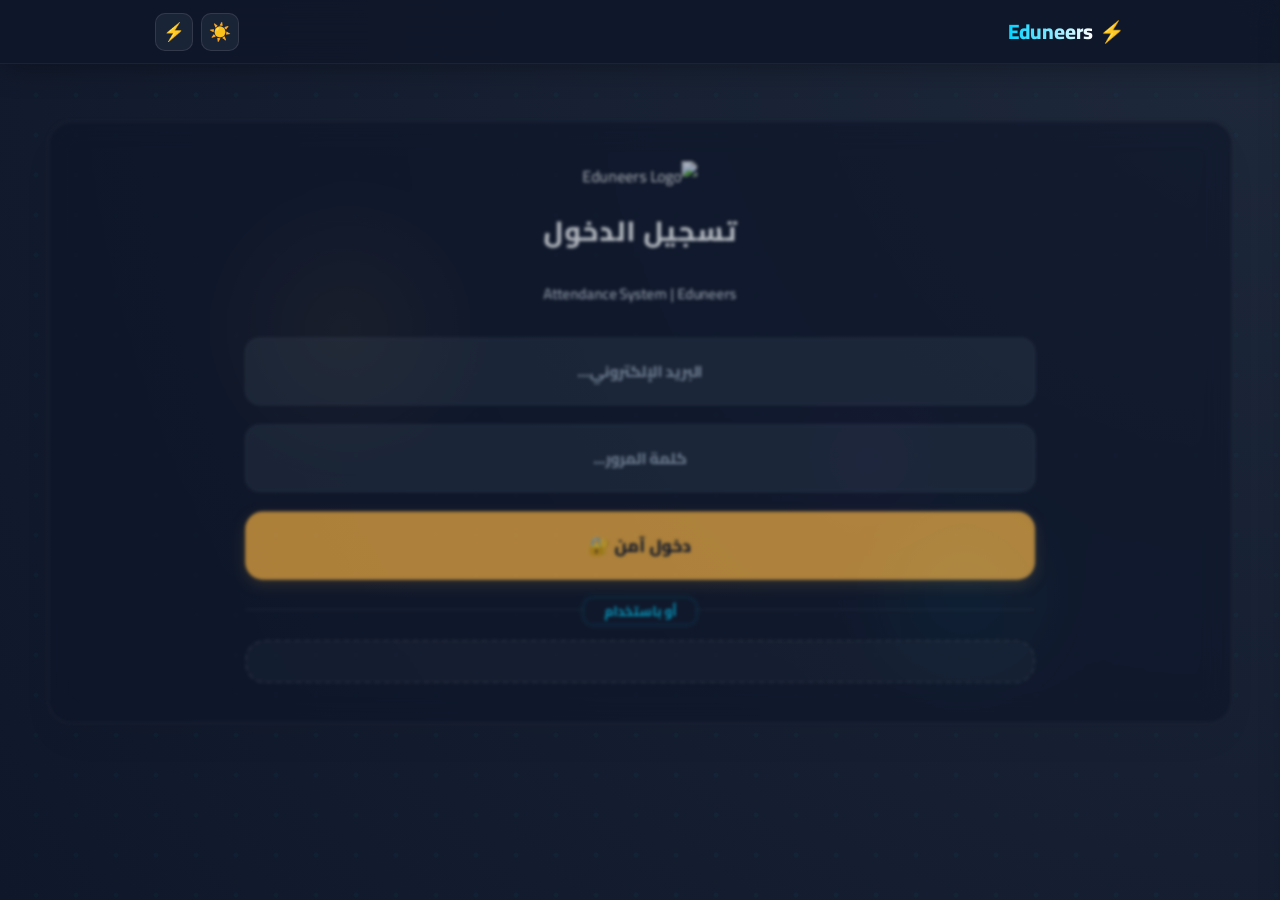
==== commit d46e837f: "Add files via upload" ====
--- a/feedback.html
+++ b/feedback.html
@@ -74,7 +74,7 @@
 
                 <div style="background: var(--card-bg); border-radius: 16px; padding: 20px; margin-bottom: 20px; border: 1px solid rgba(128,128,128,0.15);">
                     <div style="margin-bottom: 15px;">
-                        <label style="font-size:12px; font-weight:bold; color:var(--text-muted); display:block; margin-bottom:6px;">رقم المحاضرة (Lecture):</label>
+                        <label style="font-size:12px; font-weight:bold; color:var(--text-muted); display:block; margin-bottom:6px;">رقم المحاضرة (Lecture) — سيتم فحص الحضور لها أولاً:</label>
                         <input type="number" id="fbImportLec" value="1" min="1" max="50" style="font-size:14px; width:100%; padding:12px; border:1px solid rgba(0,210,255,0.2); background:var(--card-bg); color:var(--text-main); border-radius:10px; box-sizing:border-box; text-align:center;">
                     </div>
                     <div style="border-top: 1px solid rgba(128,128,128,0.1); padding-top: 15px; margin-bottom: 15px;">
@@ -94,6 +94,7 @@
                         <div id="fbStats" style="display:flex; gap:15px; margin-bottom:15px; flex-wrap:wrap;">
                             <span id="fbFoundCount" style="background:rgba(0,210,255,0.1); color:var(--electric-blue); padding:8px 14px; border-radius:8px; font-size:13px; font-weight:bold;"></span>
                             <span id="fbSuccessCount" style="background:rgba(16,185,129,0.1); color:#10b981; padding:8px 14px; border-radius:8px; font-size:13px; font-weight:bold;"></span>
+                            <span id="fbSkippedCount" style="background:rgba(245,176,65,0.1); color:#f5b041; padding:8px 14px; border-radius:8px; font-size:13px; font-weight:bold; display:none;"></span>
                             <span id="fbFailCount" style="background:rgba(239,68,68,0.1); color:#ef4444; padding:8px 14px; border-radius:8px; font-size:13px; font-weight:bold;"></span>
                         </div>
                         <div style="max-height:200px; overflow-y:auto; background:var(--card-bg); border-radius:8px; padding:10px; border:1px solid rgba(128,128,128,0.08);">
@@ -251,13 +252,22 @@
             var container = document.getElementById('fbResults');
             var foundEl = document.getElementById('fbFoundCount');
             var successEl = document.getElementById('fbSuccessCount');
+            var skippedEl = document.getElementById('fbSkippedCount');
             var failEl = document.getElementById('fbFailCount');
             var logEl = document.getElementById('fbLog');
             if (!container) return;
             container.style.display = 'block';
-            var total = results.success + results.fail;
+            var total = results.success + results.fail + results.skipped;
             if (foundEl) foundEl.innerText = '📌 تم العثور على: ' + total + ' كود';
             if (successEl) successEl.innerText = '✅ تم بنجاح: ' + results.success;
+            if (skippedEl) {
+                if (results.skipped) {
+                    skippedEl.style.display = 'inline-block';
+                    skippedEl.innerText = '⏭️ لم يحضر: ' + results.skipped;
+                } else {
+                    skippedEl.style.display = 'none';
+                }
+            }
             if (failEl) failEl.innerText = results.fail ? '❌ فشل: ' + results.fail : '';
             if (logEl) logEl.innerText = logLines.join('\n');
         }
@@ -304,9 +314,31 @@
                     groups[letter].push(codes[i]);
                 }
 
-                var results = { success: 0, fail: 0 };
+                // Fetch attendance for each group for the selected lecture
+                var attendanceMap = {};
+                var groupKeys = Object.keys(groups);
+                for (var g = 0; g < groupKeys.length; g++) {
+                    var letter = groupKeys[g];
+                    var groupName = 'Group ' + letter;
+                    var centralApi = getApiForGroup(groupName);
+                    var auth = getAuthParamsForGroup(groupName);
+                    try {
+                        var attResp = await fetch(centralApi + '?action=getTop&fromLec=' + lec + '&toLec=' + lec + '&weight=15' + auth).then(function (r) { return r.json(); });
+                        if (attResp && attResp.scores) {
+                            attendanceMap[letter] = {};
+                            for (var s = 0; s < attResp.scores.length; s++) {
+                                if (parseFloat(attResp.scores[s].total) >= 15) {
+                                    attendanceMap[letter][attResp.scores[s].id] = true;
+                                }
+                            }
+                        }
+                    } catch (e) {
+                        console.log('فشل جلب بيانات الحضور لـ ' + groupName + '، سيتم تطبيق الفيدباك للجميع');
+                    }
+                }
+
+                var results = { success: 0, fail: 0, skipped: 0 };
                 var logLines = [];
-                var groupKeys = Object.keys(groups);
 
                 for (var g = 0; g < groupKeys.length; g++) {
                     var letter = groupKeys[g];
@@ -314,9 +346,15 @@
                     var groupName = 'Group ' + letter;
                     var centralApi = getApiForGroup(groupName);
                     var auth = getAuthParamsForGroup(groupName);
+                    var groupAttendance = attendanceMap[letter] || {};
 
                     for (var c = 0; c < groupCodes.length; c++) {
                         var code = groupCodes[c];
+                        if (!groupAttendance[code]) {
+                            results.skipped++;
+                            logLines.push('⏭️ [' + groupName + '] ' + code + ' - لم يحضر المحاضرة ' + lec);
+                            continue;
+                        }
                         try {
                             var res = await fetch(centralApi + '?action=saveExtra&qrCode=' + encodeURIComponent(code) + '&lectureNum=' + lec + '&feedback=1&attitude=0&bonus=0' + auth).then(function (r) { return r.json(); });
                             if (res.status === 'success') {
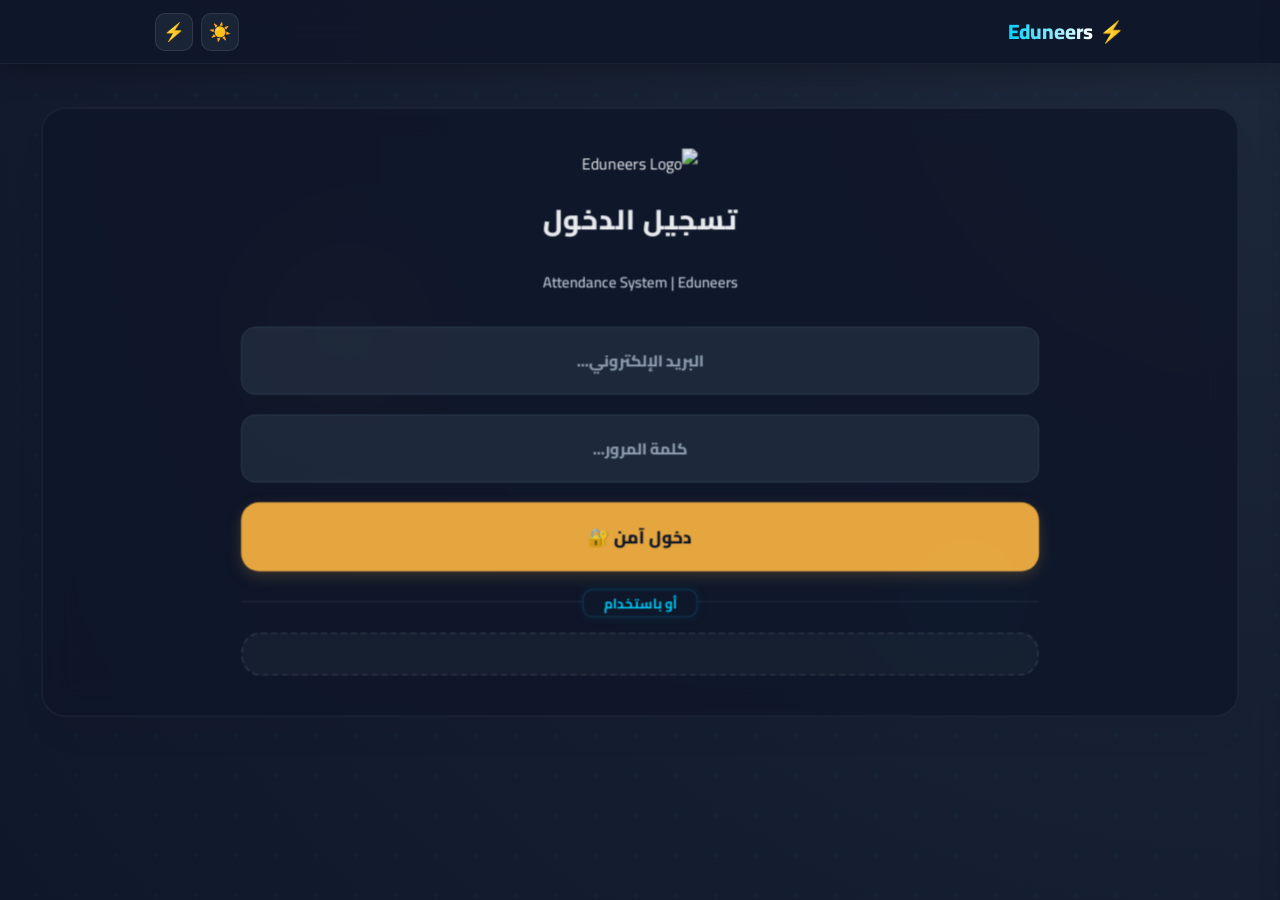
==== commit 49fbd81a: "Add files via upload" ====
--- a/feedback.html
+++ b/feedback.html
@@ -57,7 +57,7 @@
                 <a href="#" onclick="gotoView('grades.html', 'grading')"><span>📝</span> <span>رصد الدرجات</span></a>
                 <a href="#" onclick="gotoView('grades.html', 'studentDashboard')"><span>📊</span> <span>لوحة درجات الطلاب</span></a>
                 <a href="#" onclick="gotoView('grades.html', 'searchView')"><span>🔍</span> <span>استعلام عن طالب</span></a>
-                <a href="feedback.html" class="admin-only" style="display:flex;"><span>💬</span> <span>Feedback شامل</span></a>
+                <a href="feedback.html"  style="display:flex;"><span>💬</span> <span>Feedback شامل</span></a>
             </div>
         </div>
         <a href="#" onclick="logout()" style="color: #ef4444; margin: 15px; background: rgba(239, 68, 68, 0.1); border-radius: 12px; text-align: center; justify-content: center;"><span>🚪</span> <span>تسجيل الخروج</span></a>
@@ -67,7 +67,7 @@
     <div class="container">
         <div id="toast"></div>
 
-        <div id="view-feedbackImport" class="view-section admin-only" style="display:block !important;">
+        <div id="view-feedbackImport" class="view-section admin-only active" style="display:block !important;">
             <div style="max-width: 600px; margin: auto;">
                 <h3 style="color:var(--electric-blue); text-align:center; font-size:22px; font-weight:900; margin-bottom:5px;">💬 Feedback شامل</h3>
                 <p style="text-align:center; font-size:12px; opacity:0.7; margin-bottom:20px; color:var(--text-muted);">ارفع ملف Excel أو أدخل رابط Google Sheet لتطبيق Feedback على جميع الطلاب الموجودين</p>
@@ -85,6 +85,10 @@
                         <label style="font-size:12px; font-weight:bold; color:var(--text-muted); display:block; margin-bottom:6px;">🔗 أو رابط Google Sheet (منشور كـ CSV):</label>
                         <input type="url" id="fbSheetUrl" placeholder="https://docs.google.com/spreadsheets/d/.../export?format=csv" style="font-size:12px; width:100%; padding:12px; border:1px solid rgba(128,128,128,0.15); background:var(--card-bg); color:var(--text-main); border-radius:10px; box-sizing:border-box;">
                     </div>
+                    <div style="border-top: 1px solid rgba(128,128,128,0.1); padding-top: 15px; margin-bottom: 15px;">
+                        <label style="font-size:12px; font-weight:bold; color:var(--text-muted); display:block; margin-bottom:6px;">✏️ أو أدخل الأكواد يدوياً (كود واحد في كل سطر):</label>
+                        <textarea id="fbManualCodes" placeholder="K2EDUR9&#10;A5EDUR9&#10;B12EDUR9" style="font-size:12px; width:100%; padding:12px; border:1px solid rgba(128,128,128,0.15); background:var(--card-bg); color:var(--text-main); border-radius:10px; box-sizing:border-box; min-height:80px; resize:vertical; font-family:monospace; direction:ltr; text-align:left;"></textarea>
+                    </div>
                     <button id="fbSubmitBtn" onclick="processFeedbackImport()" style="width:100%; padding:14px; border:none; border-radius:12px; background:linear-gradient(135deg, var(--electric-blue), #0284c7); color:#fff; font-weight:900; font-size:14px; cursor:pointer; transition:0.3s;">🚀 تطبيق Feedback على جميع الطلاب</button>
                 </div>
 
@@ -95,6 +99,7 @@
                             <span id="fbFoundCount" style="background:rgba(0,210,255,0.1); color:var(--electric-blue); padding:8px 14px; border-radius:8px; font-size:13px; font-weight:bold;"></span>
                             <span id="fbSuccessCount" style="background:rgba(16,185,129,0.1); color:#10b981; padding:8px 14px; border-radius:8px; font-size:13px; font-weight:bold;"></span>
                             <span id="fbSkippedCount" style="background:rgba(245,176,65,0.1); color:#f5b041; padding:8px 14px; border-radius:8px; font-size:13px; font-weight:bold; display:none;"></span>
+                            <span id="fbCrossedCount" style="background:rgba(239,68,68,0.15); color:#ef4444; padding:8px 14px; border-radius:8px; font-size:13px; font-weight:bold; display:none;"></span>
                             <span id="fbFailCount" style="background:rgba(239,68,68,0.1); color:#ef4444; padding:8px 14px; border-radius:8px; font-size:13px; font-weight:bold;"></span>
                         </div>
                         <div style="max-height:200px; overflow-y:auto; background:var(--card-bg); border-radius:8px; padding:10px; border:1px solid rgba(128,128,128,0.08);">
@@ -211,6 +216,12 @@
             var trimmed = val.toString().trim().toUpperCase();
             var match = trimmed.match(/^([A-Z]\d+)(EDUR9)?$/);
             if (match) return match[1] + 'EDUR9';
+            var numMatch = trimmed.match(/^(\d+)$/);
+            if (numMatch) {
+                var group = localStorage.getItem('userGroup') || 'Group A';
+                var letter = group.replace('Group ', '').trim();
+                return letter + numMatch[1] + 'EDUR9';
+            }
             return null;
         }
 
@@ -254,10 +265,11 @@
             var successEl = document.getElementById('fbSuccessCount');
             var skippedEl = document.getElementById('fbSkippedCount');
             var failEl = document.getElementById('fbFailCount');
+            var crossedEl = document.getElementById('fbCrossedCount');
             var logEl = document.getElementById('fbLog');
             if (!container) return;
             container.style.display = 'block';
-            var total = results.success + results.fail + results.skipped;
+            var total = results.success + results.fail + results.skipped + (results.crossed || 0);
             if (foundEl) foundEl.innerText = '📌 تم العثور على: ' + total + ' كود';
             if (successEl) successEl.innerText = '✅ تم بنجاح: ' + results.success;
             if (skippedEl) {
@@ -268,6 +280,14 @@
                     skippedEl.style.display = 'none';
                 }
             }
+            if (crossedEl) {
+                if (results.crossed) {
+                    crossedEl.style.display = 'inline-block';
+                    crossedEl.innerText = '🚫 خارج الصلاحيات: ' + results.crossed;
+                } else {
+                    crossedEl.style.display = 'none';
+                }
+            }
             if (failEl) failEl.innerText = results.fail ? '❌ فشل: ' + results.fail : '';
             if (logEl) logEl.innerText = logLines.join('\n');
         }
@@ -277,8 +297,9 @@
             if (!lec) return showToast('❌ أدخل رقم المحاضرة', 'error');
             var fileInput = document.getElementById('fbFileInput');
             var sheetUrl = document.getElementById('fbSheetUrl').value.trim();
+            var manualCodes = document.getElementById('fbManualCodes').value.trim();
             var btn = document.getElementById('fbSubmitBtn');
-            if (!fileInput.files.length && !sheetUrl) return showToast('❌ ارفع ملف Excel أو أدخل رابط Google Sheet', 'error');
+            if (!fileInput.files.length && !sheetUrl && !manualCodes) return showToast('❌ ارفع ملف Excel أو أدخل رابط Google Sheet أو أدخل أكواد يدوياً', 'error');
             btn.disabled = true;
             btn.innerText = 'جاري المعالجة⏳';
             showToast('⏳ جاري قراءة البيانات...', 'info');
@@ -298,6 +319,12 @@
                     var csvText = await resp.text();
                     var rows = csvText.split('\n').map(function (r) { return r.split(','); });
                     codes = extractCodesFromSheet(rows);
+                } else if (manualCodes) {
+                    var lines = manualCodes.split('\n');
+                    for (var i = 0; i < lines.length; i++) {
+                        var code = normalizeCode(lines[i]);
+                        if (code) codes.push(code);
+                    }
                 }
                 if (codes.length === 0) {
                     btn.disabled = false;
@@ -306,68 +333,56 @@
                 }
                 showToast('✅ تم العثور على ' + codes.length + ' كود، جاري تطبيق الفيدباك...', 'success');
 
-                // Group codes by group letter (first char, e.g. K from K2EDUR9)
-                var groups = {};
-                for (var i = 0; i < codes.length; i++) {
-                    var letter = codes[i].charAt(0);
-                    if (!groups[letter]) groups[letter] = [];
-                    groups[letter].push(codes[i]);
-                }
-
-                // Fetch attendance for each group for the selected lecture
+                // Use coordinator's own group only
+                var userGroup = localStorage.getItem('userGroup') || 'Group A';
+                var groupLetter = userGroup.replace('Group ', '').trim();
+                var groupName = 'Group ' + groupLetter;
+                var centralApi = getApiForGroup(groupName);
+                var auth = getAuthParamsForGroup(groupName);
+
+                // Fetch attendance for this group
                 var attendanceMap = {};
-                var groupKeys = Object.keys(groups);
-                for (var g = 0; g < groupKeys.length; g++) {
-                    var letter = groupKeys[g];
-                    var groupName = 'Group ' + letter;
-                    var centralApi = getApiForGroup(groupName);
-                    var auth = getAuthParamsForGroup(groupName);
-                    try {
-                        var attResp = await fetch(centralApi + '?action=getTop&fromLec=' + lec + '&toLec=' + lec + '&weight=15' + auth).then(function (r) { return r.json(); });
-                        if (attResp && attResp.scores) {
-                            attendanceMap[letter] = {};
-                            for (var s = 0; s < attResp.scores.length; s++) {
-                                if (parseFloat(attResp.scores[s].total) >= 15) {
-                                    attendanceMap[letter][attResp.scores[s].id] = true;
-                                }
+                try {
+                    var attResp = await fetch(centralApi + '?action=getTop&fromLec=' + lec + '&toLec=' + lec + '&weight=15' + auth).then(function (r) { return r.json(); });
+                    if (attResp && attResp.scores) {
+                        for (var s = 0; s < attResp.scores.length; s++) {
+                            if (parseFloat(attResp.scores[s].total) >= 15) {
+                                attendanceMap[attResp.scores[s].id] = true;
                             }
                         }
+                    }
+                } catch (e) {
+                    console.log('فشل جلب بيانات الحضور لـ ' + groupName);
+                }
+
+                var results = { success: 0, fail: 0, skipped: 0, crossed: 0 };
+                var logLines = [];
+
+                for (var c = 0; c < codes.length; c++) {
+                    var code = codes[c];
+                    // Reject codes from other groups
+                    if (code.charAt(0) !== groupLetter) {
+                        results.crossed++;
+                        logLines.push('❌ ' + code + ' - خارج الصلاحيات (المجموعة ' + code.charAt(0) + ')');
+                        continue;
+                    }
+                    if (!attendanceMap[code]) {
+                        results.skipped++;
+                        logLines.push('⏭️ [' + groupName + '] ' + code + ' - لم يحضر المحاضرة ' + lec);
+                        continue;
+                    }
+                    try {
+                        var res = await fetch(centralApi + '?action=saveExtra&qrCode=' + encodeURIComponent(code) + '&lectureNum=' + lec + '&feedback=1&attitude=0&bonus=0' + auth).then(function (r) { return r.json(); });
+                        if (res.status === 'success') {
+                            results.success++;
+                            logLines.push('✅ [' + groupName + '] ' + code + ' - تم');
+                        } else {
+                            results.fail++;
+                            logLines.push('❌ [' + groupName + '] ' + code + ' - ' + (res.message || 'خطأ'));
+                        }
                     } catch (e) {
-                        console.log('فشل جلب بيانات الحضور لـ ' + groupName + '، سيتم تطبيق الفيدباك للجميع');
-                    }
-                }
-
-                var results = { success: 0, fail: 0, skipped: 0 };
-                var logLines = [];
-
-                for (var g = 0; g < groupKeys.length; g++) {
-                    var letter = groupKeys[g];
-                    var groupCodes = groups[letter];
-                    var groupName = 'Group ' + letter;
-                    var centralApi = getApiForGroup(groupName);
-                    var auth = getAuthParamsForGroup(groupName);
-                    var groupAttendance = attendanceMap[letter] || {};
-
-                    for (var c = 0; c < groupCodes.length; c++) {
-                        var code = groupCodes[c];
-                        if (!groupAttendance[code]) {
-                            results.skipped++;
-                            logLines.push('⏭️ [' + groupName + '] ' + code + ' - لم يحضر المحاضرة ' + lec);
-                            continue;
-                        }
-                        try {
-                            var res = await fetch(centralApi + '?action=saveExtra&qrCode=' + encodeURIComponent(code) + '&lectureNum=' + lec + '&feedback=1&attitude=0&bonus=0' + auth).then(function (r) { return r.json(); });
-                            if (res.status === 'success') {
-                                results.success++;
-                                logLines.push('✅ [' + groupName + '] ' + code + ' - تم');
-                            } else {
-                                results.fail++;
-                                logLines.push('❌ [' + groupName + '] ' + code + ' - ' + (res.message || 'خطأ'));
-                            }
-                        } catch (e) {
-                            results.fail++;
-                            logLines.push('❌ [' + groupName + '] ' + code + ' - فشل الاتصال');
-                        }
+                        results.fail++;
+                        logLines.push('❌ [' + groupName + '] ' + code + ' - فشل الاتصال');
                     }
                 }
                 showResults(results, logLines);
@@ -390,7 +405,7 @@
             var role = rawRole.toUpperCase();
             if (role === 'CADRE') { window.location.href = 'index.html'; return; }
 
-            var isAuthorized = (role === 'TEAM MANAGER' || role === 'ADMIN' || role === 'CO-FOUNDER' || role === 'OWNER');
+            var isAuthorized = (role === 'TEAM MANAGER' || role === 'ADMIN' || role === 'CO-FOUNDER' || role === 'OWNER' || role === 'COORDINATOR' || role === 'MANAGER');
             if (!isAuthorized) { window.location.href = 'grades.html'; showToast('❌ ليس لديك صلاحية الوصول لهذه الصفحة', 'error'); return; }
 
             var name = localStorage.getItem('userName') || 'مهندس';
--- a/grades.css
+++ b/grades.css
@@ -596,22 +596,25 @@
         }
 
         /* 🛡️ منطق الصلاحيات الاحترافي */
-        .manager-only,
-        .admin-only,
-        .cross-group-only {
-            display: none !important;
+        .manager-only,
+        .admin-only,
+        .owner-only,
+        .cross-group-only {
+            display: none !important;
         }
 
         /* Explicitly show active view sections for authorized roles */
-        body.role-manager .view-section.manager-only.active,
+        body.role-manager .view-section.manager-only.active,
+        body.role-manager .view-section.admin-only.active,
         body.role-cadre-leader .view-section.manager-only.active,
         body.role-qc .view-section.manager-only.active,
         body.role-admin .view-section.manager-only.active,
         body.role-admin .view-section.admin-only.active,
         body.role-co-founder .view-section.manager-only.active,
         body.role-co-founder .view-section.admin-only.active,
-        body.role-owner .view-section.manager-only.active,
-        body.role-owner .view-section.admin-only.active {
+        body.role-owner .view-section.manager-only.active,
+        body.role-owner .view-section.admin-only.active,
+        body.role-owner .view-section.owner-only.active {
             display: block !important;
             animation: slideUpFade 0.6s cubic-bezier(0.16, 1, 0.3, 1) forwards;
         }
@@ -658,8 +661,9 @@
             display: flex !important;
         }
 
-        body.role-owner :not(.view-section).manager-only,
-        body.role-owner :not(.view-section).admin-only,
+        body.role-owner :not(.view-section).manager-only,
+        body.role-owner :not(.view-section).admin-only,
+        body.role-owner :not(.view-section).owner-only,
         body.role-owner :not(.view-section).cross-group-only {
             display: block !important;
         }
@@ -672,9 +676,10 @@
             display: none !important;
         }
 
-        body.role-owner a.manager-only,
-        body.role-owner a.admin-only {
-            display: flex !important;
+        body.role-owner a.manager-only,
+        body.role-owner a.admin-only,
+        body.role-owner a.owner-only {
+            display: flex !important;
         }
 
         body.role-user .manager-only,
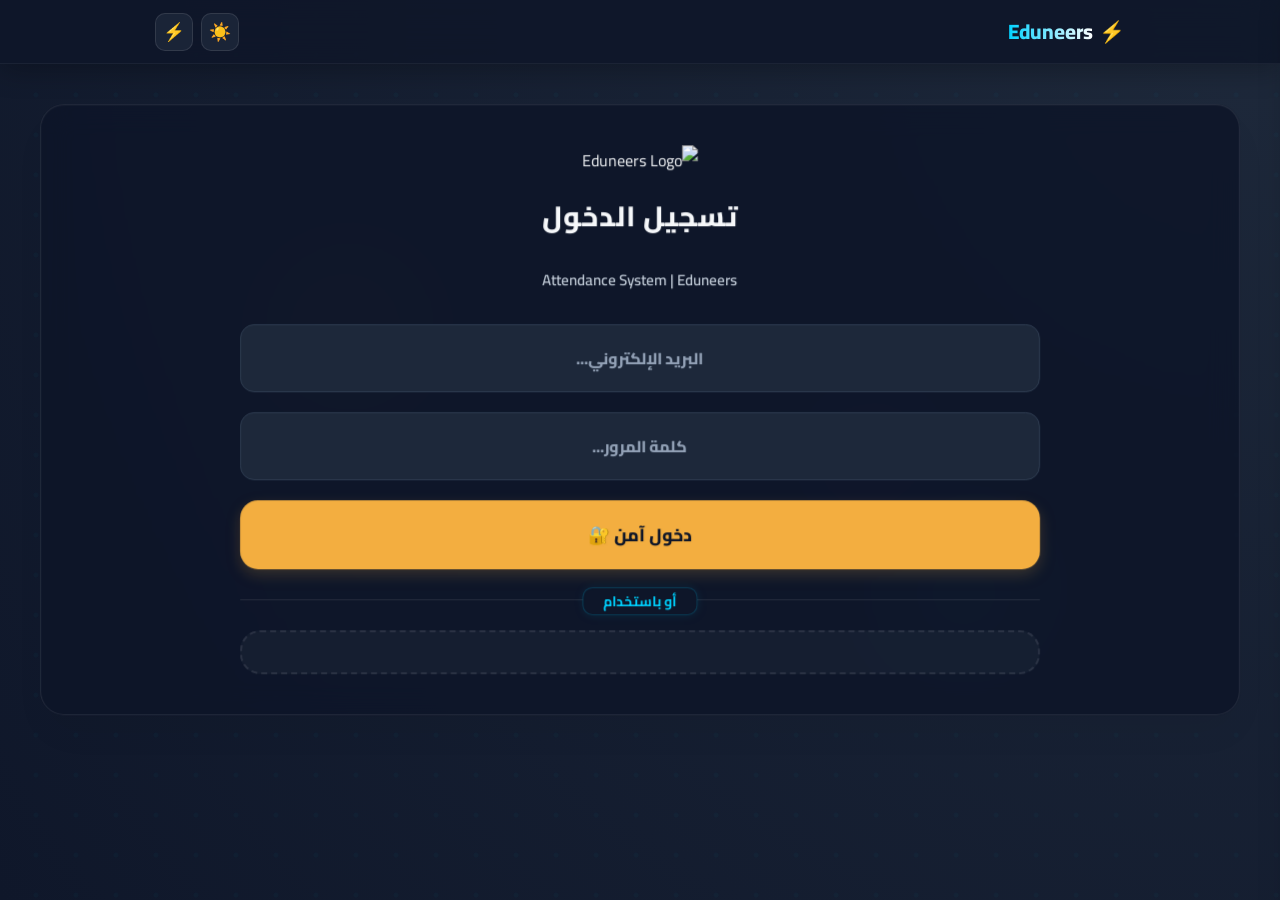
==== commit f835a04b: "Add files via upload" ====
--- a/feedback.html
+++ b/feedback.html
@@ -214,6 +214,8 @@
         function normalizeCode(val) {
             if (!val) return null;
             var trimmed = val.toString().trim().toUpperCase();
+            var arabicMap = { '٠':'0','١':'1','٢':'2','٣':'3','٤':'4','٥':'5','٦':'6','٧':'7','٨':'8','٩':'9' };
+            trimmed = trimmed.replace(/[٠-٩]/g, function(c) { return arabicMap[c]; });
             var match = trimmed.match(/^([A-Z]\d+)(EDUR9)?$/);
             if (match) return match[1] + 'EDUR9';
             var numMatch = trimmed.match(/^(\d+)$/);
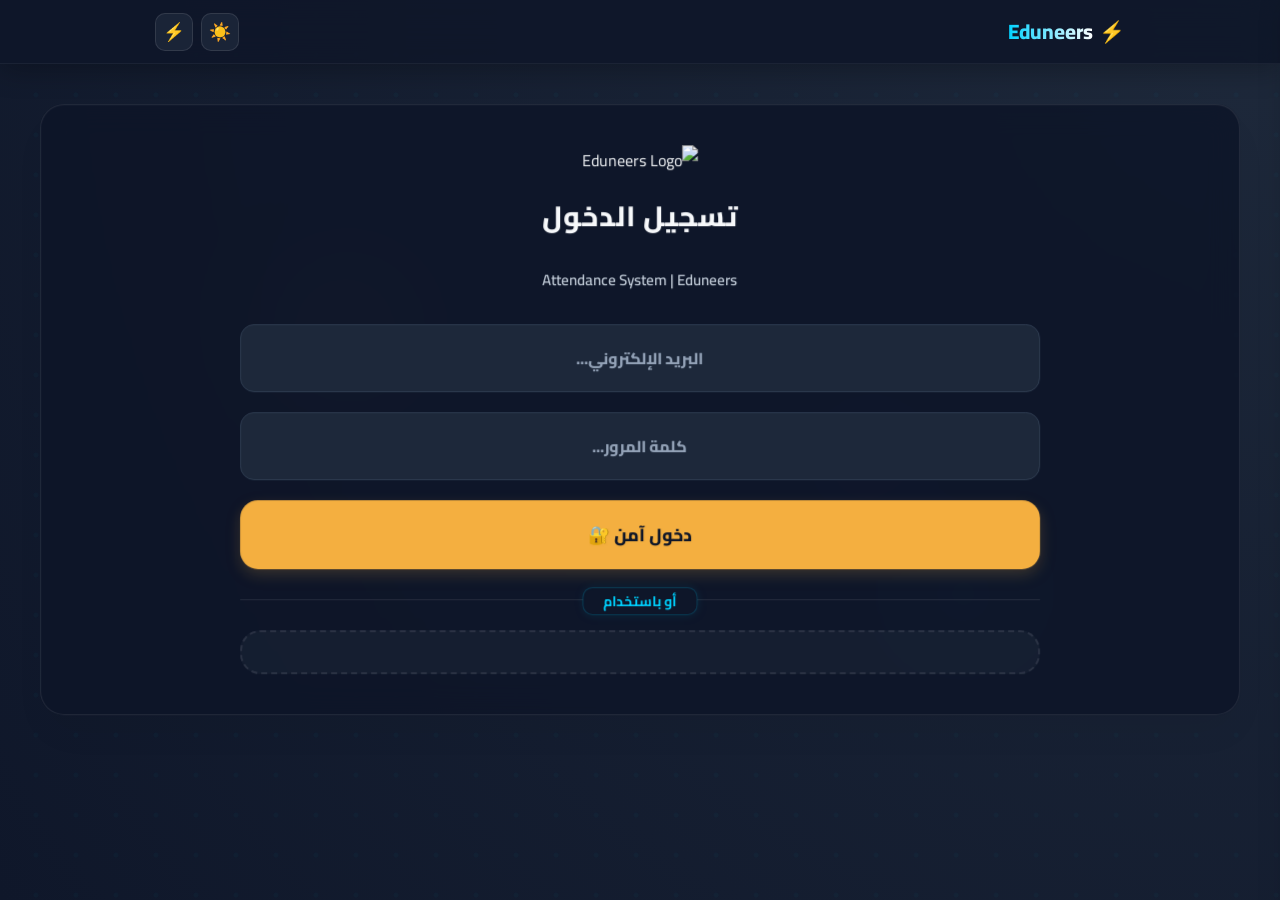
==== commit 19ad1611: "Add files via upload" ====
--- a/feedback.html
+++ b/feedback.html
@@ -58,6 +58,8 @@
                 <a href="#" onclick="gotoView('grades.html', 'studentDashboard')"><span>📊</span> <span>لوحة درجات الطلاب</span></a>
                 <a href="#" onclick="gotoView('grades.html', 'searchView')"><span>🔍</span> <span>استعلام عن طالب</span></a>
                 <a href="feedback.html"  style="display:flex;"><span>💬</span> <span>Feedback شامل</span></a>
+                <a href="TasksForAll.html" style="display:flex;"><span>📋</span> <span>Tasks للكل</span></a>
+                <a href="Quizes.html"  style="display:flex;"><span>📝</span> <span>Quizes</span></a>
             </div>
         </div>
         <a href="#" onclick="logout()" style="color: #ef4444; margin: 15px; background: rgba(239, 68, 68, 0.1); border-radius: 12px; text-align: center; justify-content: center;"><span>🚪</span> <span>تسجيل الخروج</span></a>
@@ -357,6 +359,23 @@
                     console.log('فشل جلب بيانات الحضور لـ ' + groupName);
                 }
 
+                // Fetch existing extra data to preserve attitude when syncing feedback to personal sheets
+                var existingExtraMap = {};
+                var hasIndividualCols = false;
+                try {
+                    var extraResp = await fetch(centralApi + '?action=getTop&extraOnly=1&fromLec=' + lec + '&toLec=' + lec + auth).then(function (r) { return r.json(); });
+                    if (extraResp && extraResp.scores) {
+                        hasIndividualCols = extraResp.scores[0] && extraResp.scores[0].attitude !== undefined;
+                        for (var ex = 0; ex < extraResp.scores.length; ex++) {
+                            if (hasIndividualCols) {
+                                existingExtraMap[extraResp.scores[ex].id] = parseFloat(extraResp.scores[ex].attitude) || 0;
+                            } else {
+                                existingExtraMap[extraResp.scores[ex].id] = parseFloat(extraResp.scores[ex].total) || 0;
+                            }
+                        }
+                    }
+                } catch (e) { /* ignore */ }
+
                 var results = { success: 0, fail: 0, skipped: 0, crossed: 0 };
                 var logLines = [];
 
@@ -374,8 +393,27 @@
                         continue;
                     }
                     try {
-                        var res = await fetch(centralApi + '?action=saveExtra&qrCode=' + encodeURIComponent(code) + '&lectureNum=' + lec + '&feedback=1&attitude=0&bonus=0' + auth).then(function (r) { return r.json(); });
+                        var existingExtra = existingExtraMap[code] || 0;
+                        // Preserve existing attitude in master sheet (attitude .5 column)
+                        var existingAttitude;
+                        if (hasIndividualCols) {
+                            existingAttitude = existingExtra >= 5 ? 5 : 0;
+                        } else {
+                            existingAttitude = (attendanceMap[code] || existingExtra >= 10) ? 5 : 0;
+                        }
+                        var res = await fetch(centralApi + '?action=saveExtra&qrCode=' + encodeURIComponent(code) + '&lectureNum=' + lec + '&feedback=1&attitude=' + existingAttitude + '&bonus=0' + auth).then(function (r) { return r.json(); });
                         if (res.status === 'success') {
+                            // Track feedback + attitude state locally
+                            localStorage.setItem('fb_' + code + '_' + lec, '1');
+                            if (existingAttitude >= 5) localStorage.setItem('att_' + code + '_' + lec, '1');
+                            else localStorage.removeItem('att_' + code + '_' + lec);
+                            // Sync to personal sheet: combine existing attitude(5) + feedback(5)
+                            var combinedAtt = existingAttitude + 5;
+                            var linksMap = JSON.parse(localStorage.getItem('PERSONAL_LINKS_MAP') || '{}');
+                            var personalApi = linksMap[code] || localStorage.getItem('PERSONAL_API') || '';
+                            if (personalApi) {
+                                await fetch(personalApi + '?action=update&qrCode=' + encodeURIComponent(code) + '&taskName=' + encodeURIComponent('TASK ' + lec) + '&category=' + encodeURIComponent('attitude .10') + '&val=' + combinedAtt).then(function (r) { return r.json(); }).catch(function () {});
+                            }
                             results.success++;
                             logLines.push('✅ [' + groupName + '] ' + code + ' - تم');
                         } else {
--- a/grades.css
+++ b/grades.css
@@ -1037,12 +1037,39 @@
     color: var(--text-muted);
 }
 
-.excel-table-header th {
-    position: sticky;
-    top: 60px; /* Aligns perfectly right below the page's sticky navbar (height ~60px) */
-    z-index: 10;
-    background: #f1f5f9; /* Solid background for light mode to prevent clashing content showing underneath */
-    transition: background 0.3s ease;
+.excel-table-header th {
+    position: sticky;
+    top: 60px; /* Aligns perfectly right below the page's sticky navbar (height ~60px) */
+    z-index: 10;
+    background: #f1f5f9; /* Solid background for light mode to prevent clashing content showing underneath */
+    transition: background 0.3s ease;
+}
+
+/* Sticky first 2 columns for mobile horizontal scroll — RTL: right edge is start */
+.excel-table th:nth-child(1),
+.excel-table td:nth-child(1) {
+    position: sticky;
+    right: 0;
+    z-index: 5;
+    background: #f1f5f9;
+}
+.excel-table th:nth-child(2),
+.excel-table td:nth-child(2) {
+    position: sticky;
+    right: 80px;
+    z-index: 5;
+    background: #f1f5f9;
+}
+body.dark-mode .excel-table th:nth-child(1),
+body.dark-mode .excel-table td:nth-child(1),
+body.dark-mode .excel-table th:nth-child(2),
+body.dark-mode .excel-table td:nth-child(2) {
+    background: #0f172a;
+}
+/* Elevate sticky header cells above column sticky */
+.excel-table-header th:nth-child(1),
+.excel-table-header th:nth-child(2) {
+    z-index: 11;
 }
 
 body.dark-mode .excel-table-header th {
@@ -1171,5 +1198,56 @@
     #fbStats span {
         text-align: center;
     }
-}
+}
 
+/* 📱 Mobile compact mode for the excel sheet */
+@media (max-width: 600px) {
+    .excel-table-wrapper {
+        margin: 0 -12px;
+        border-radius: 0;
+        border-left: none;
+        border-right: none;
+    }
+    .excel-table {
+        font-size: 10px;
+        min-width: 800px;
+    }
+    .excel-table th,
+    .excel-table td {
+        padding: 8px 4px !important;
+    }
+    .excel-table th {
+        font-size: 9px !important;
+    }
+    .excel-table input[type="number"] {
+        width: 48px !important;
+        font-size: 11px !important;
+        padding: 4px 2px !important;
+    }
+    .excel-table input[type="checkbox"] {
+        width: 14px !important;
+        height: 14px !important;
+    }
+    .excel-table td:first-child {
+        font-size: 10px !important;
+    }
+    .excel-table td:nth-child(2) {
+        font-size: 10px !important;
+        max-width: 120px !important;
+        overflow: hidden;
+        text-overflow: ellipsis;
+        white-space: nowrap;
+    }
+    .excel-table th:nth-child(1),
+    .excel-table td:nth-child(1) {
+        right: 0;
+        min-width: 60px;
+        width: 60px !important;
+    }
+    .excel-table th:nth-child(2),
+    .excel-table td:nth-child(2) {
+        right: 60px;
+        min-width: 100px;
+    }
+}
+
